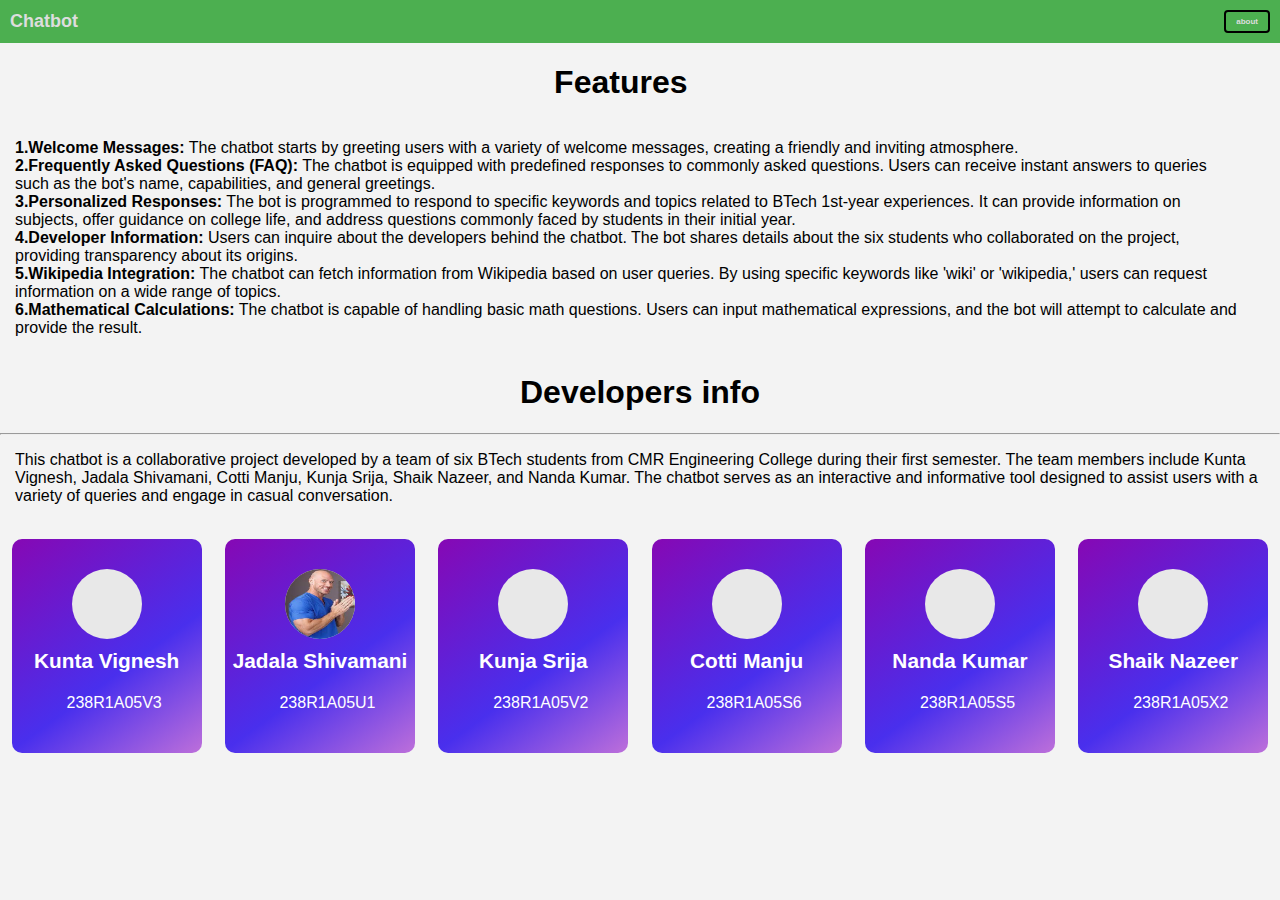
==== about.html @ 10489215 "Add files via upload" ====
<!DOCTYPE html>
<html lang="en">
<head>
    <meta charset="UTF-8">
    <meta name="viewport" content="width=device-width, initial-scale=1.0">
    <title>about</title>
    <link rel="stylesheet" href="styles.css">
</head>
<body>
    <div>
    <div class="chat-header">
        <div class="header-title"><a href="index.html">Chatbot</a></div>
       <div style="display: flex;
       flex-direction: row;
       justify-content: flex-end;
       align-items: center;">
        <button class="button"><a href="about.html">about</a></button>
        <div class="chat-icon"></div>
       </div>   
    </div>
    <div class="about">
        <h1 class="hh1">Features</h1>
      <p>
        <span>1.Welcome Messages:</span> The chatbot starts by greeting users with a variety of welcome messages, creating a friendly and inviting atmosphere.
        <br>
        <span>2.Frequently Asked Questions (FAQ):</span> The chatbot is equipped with predefined responses to commonly asked questions. Users can receive instant answers to queries such as the bot's name, capabilities, and general greetings.
<br>
<span>3.Personalized Responses:</span> The bot is programmed to respond to specific keywords and topics related to BTech 1st-year experiences. It can provide information on subjects, offer guidance on college life, and address questions commonly faced by students in their initial year.
<br>
<span>4.Developer Information:</span> Users can inquire about the developers behind the chatbot. The bot shares details about the six students who collaborated on the project, providing transparency about its origins.
<br>
<span>5.Wikipedia Integration:</span> The chatbot can fetch information from Wikipedia based on user queries. By using specific keywords like 'wiki' or 'wikipedia,' users can request information on a wide range of topics.
<br>
<span>6.Mathematical Calculations:</span> The chatbot is capable of handling basic math questions. Users can input mathematical expressions, and the bot will attempt to calculate and provide the result.
      </p>
    </div>
<h1 class="hh1">Developers info</h1>
    <hr>
    <p>This chatbot is a collaborative project developed by a team of six BTech students from CMR Engineering College during their first semester. The team members include Kunta Vignesh, Jadala Shivamani, Cotti Manju, Kunja Srija, Shaik Nazeer, and Nanda Kumar. The chatbot serves as an interactive and informative tool designed to assist users with a variety of queries and engage in casual conversation.</p>
    <div class="team">
        <div class="card">
            <div class="card-border-top">
            </div>
            <div class="img">
            </div>
            <span>Kunta Vignesh</span>
            <p class="job">238R1A05V3</p>
           
          </div>
          <div class="card">
            <div class="card-border-top">
            </div>
            <div class="img">
                <img src="[data-uri]" alt="">
            </div>
            <span>Jadala Shivamani</span>
            <p class="job">238R1A05U1</p>
           
          </div>
          <div class="card">
            <div class="card-border-top">
            </div>
            <div class="img">
            </div>
            <span>Kunja Srija</span>
            <p class="job">238R1A05V2</p>
        
          </div>
          <div class="card">
            <div class="card-border-top">
            </div>
            <div class="img">
            </div>
            <span>Cotti Manju</span>
            <p class="job">238R1A05S6</p>
          
          </div>
          <div class="card">
            <div class="card-border-top">
            </div>
            <div class="img">
            </div>
            <span>Nanda Kumar</span>
            <p class="job">238R1A05S5</p>
           
          </div>
          <div class="card">
            <div class="card-border-top">
            </div>
            <div class="img">
            </div>
            <span>Shaik Nazeer</span>
            <p class="job">238R1A05X2</p>
           
          </div>
    </div>
<br>
<br>
<br>
<br>
<br>

</body>
</html>
---- styles.css ----
body {
    font-family: -apple-system,BlinkMacSystemFont,"Segoe UI","Roboto","Oxygen","Ubuntu","Cantarell","Fira Sans","Droid Sans","Helvetica Neue",sans-serif;
    margin: 0;
    padding: 0;
    background-color: #f3f3f3;
    display: flex;
    flex-direction: column;
    height: 100vh;
}

.chat-container {
    flex-grow: 1;
    margin: 5px 10px;
    background-color: #8ee4af;
    border-radius: 8px;
    box-shadow: 0 0 10px rgba(0, 0, 0, 0.1);
    overflow: hidden;
    display: flex;
    flex-direction: column;
}



.chat-header {
    background-color: #4CAF50;
    color: #fff;
    padding: 10px;
    display: flex;
    justify-content: space-between;
    align-items: center;
}

.header-title {
    font-size: 18px;
    font-weight: bold;
}

.header-buttons {
    display: flex;
    gap: 10px;
}

a{
    text-decoration: none;
    color: #ddd;
}

button {
    background-color:#4CAF50;
    border-radius: 4px;
    color: #fff;
    cursor: pointer;
    padding: 5px 10px;
    font-size: 8px;
    font-weight: bold;
    border: 2px solid black;
   }
   
   button:hover {
    background-image: linear-gradient(90deg, #53cbef 0%, #dcc66c 50%, #ffa3b6 75%, #53cbef 100%);
    animation: slidernbw 5s linear infinite;
    color: #000;
   }
   
   @keyframes slidernbw {
    to {
     background-position: 20vw;
    }
   }
.chat-icon {
    font-size: 20px;
}

.chat-box {
    flex-grow: 1;
    overflow-y: auto;
    padding: 10px;
}

.input {
    font-family: -apple-system,BlinkMacSystemFont,"Segoe UI","Roboto","Oxygen","Ubuntu","Cantarell","Fira Sans","Droid Sans","Helvetica Neue",sans-serif;
    font-weight: 500;
    font-size: 5opx;
    color: hsl(0, 3%, 6%);
    background-color: rgb(28,28,30);
    box-shadow: 0 0 .4vw rgba(0,0,0,0.5), 0 0 0 .15vw transparent;
    border-radius: 0.4vw;
    border: none;
    outline: none;
    padding: 10px;
    width: 100%;
    transition: .4s;
  }
  
  .input:hover {
    box-shadow: 0 0 0 .15vw rgba(135, 207, 235, 0.186);
  }
  
  .input:focus {
    box-shadow: 0 0 0 .15vw skyblue;
  }

#user-input::placeholder {
    color: #999;
}

#user-input:focus {

    background-color: #e0f0e0;
}

 .message {
    padding: 8px;
    border-radius: 4px;
    margin-bottom: 8px;
    word-wrap: break-word;
} 

.user-message {
    width: fit-content;
    background-color: #4CAF50;
    color: #fff;
}

.bot-message {
width: fit-content;
    background-color: #ddd;
    color: #333;
}
.umsg{
    display: flex;
    flex-direction: row;
    justify-content: flex-end;
}

.team{
    display: flex;
    flex-wrap: wrap; 
    justify-content: space-around;
}

.card {
    width: 190px;
    height: 204px;
    background-image: linear-gradient(144deg,#8608b4, #492fed 60%,#bd6fda);
    border: none;
    border-radius: 10px;
    padding-top: 10px;
    position: relative;
    margin-top: 18px;;
    font-family: inherit;
  }
  
  .card span {
    font-weight: 600;
    color: white;
    text-align: center;
    display: block;
    padding-top: 10px;
    font-size: 1.3em;
  }
  
  .card .job {
    font-weight: 400;
    color: white;
    display: block;
    text-align: center;
    padding-top: 5px;
    font-size: 1em;
  }
  
  .card .img {
    width: 70px;
    height: 70px; 
    background: #e8e8e8;
    border-radius: 100%;
    margin: auto;
    margin-top: 20px;
  }
  
  .card button {
    padding: 8px 25px;
    display: block;
    margin: auto;
    border-radius: 8px;
    border: none;
    margin-top: 30px;
    background: #e8e8e8;
    color: #111111;
    font-weight: 600;
  }
  
  .card button:hover {
    background: #212121;
    color: #ffffff;
  }
.hh1 {
    display: block;
    text-align: center;
}
h2 {
    display: inline;
}
p {
    margin-left: 15px;
    text-align: left;
}
  .about {
    width: 97%;
    display: flex;
    flex-direction: column;
    align-items: center;
  }

  span {
    font-weight: bold;
  }

  img {
    width: 70px;height: 70px; border-radius: 100%;
  }
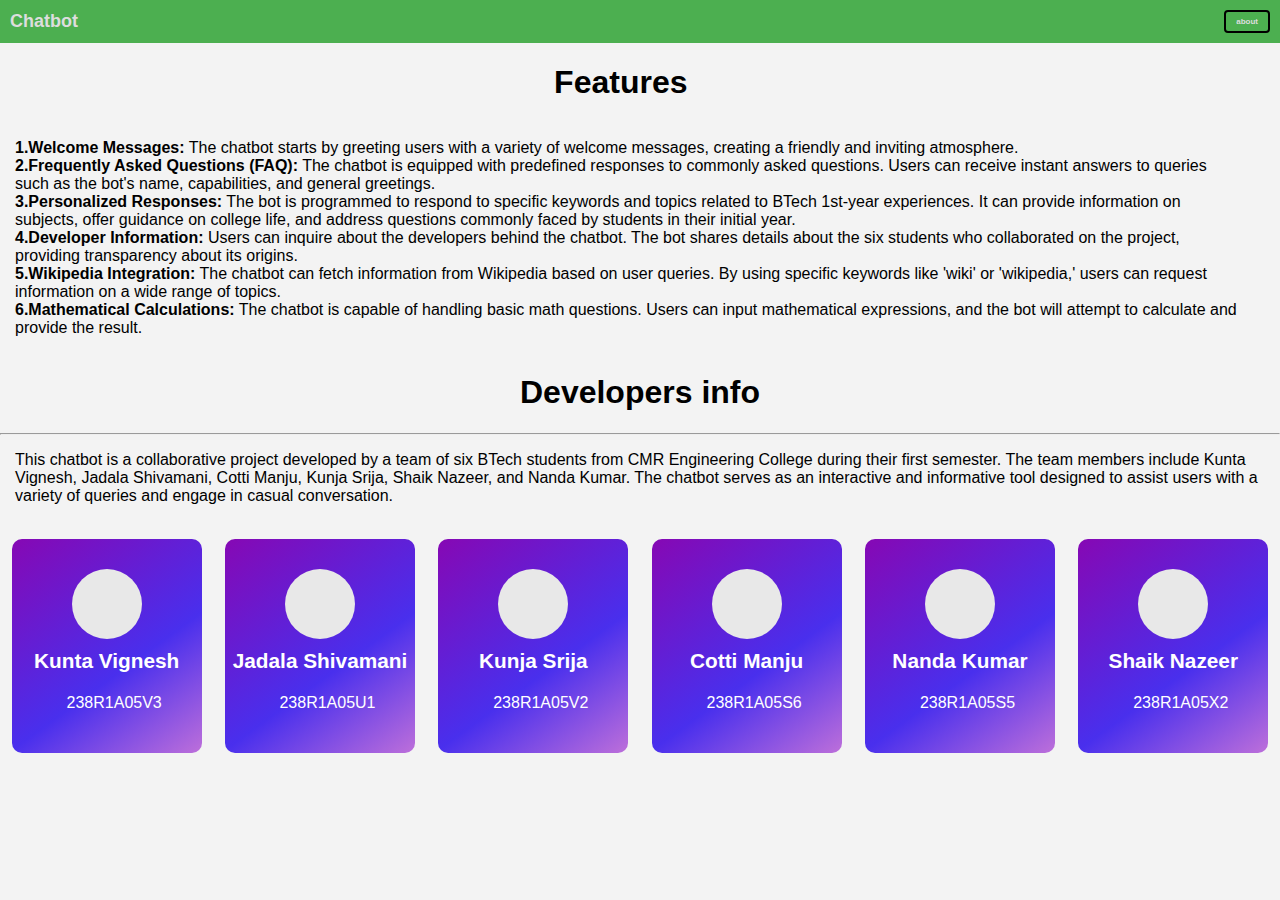
==== commit e6ffa21e: "Update about.html" ====
--- a/about.html
+++ b/about.html
@@ -51,7 +51,7 @@
             <div class="card-border-top">
             </div>
             <div class="img">
-                <img src="[data-uri]" alt="">
+
             </div>
             <span>Jadala Shivamani</span>
             <p class="job">238R1A05U1</p>
@@ -101,4 +101,4 @@
 <br>
 
 </body>
-</html>+</html>
